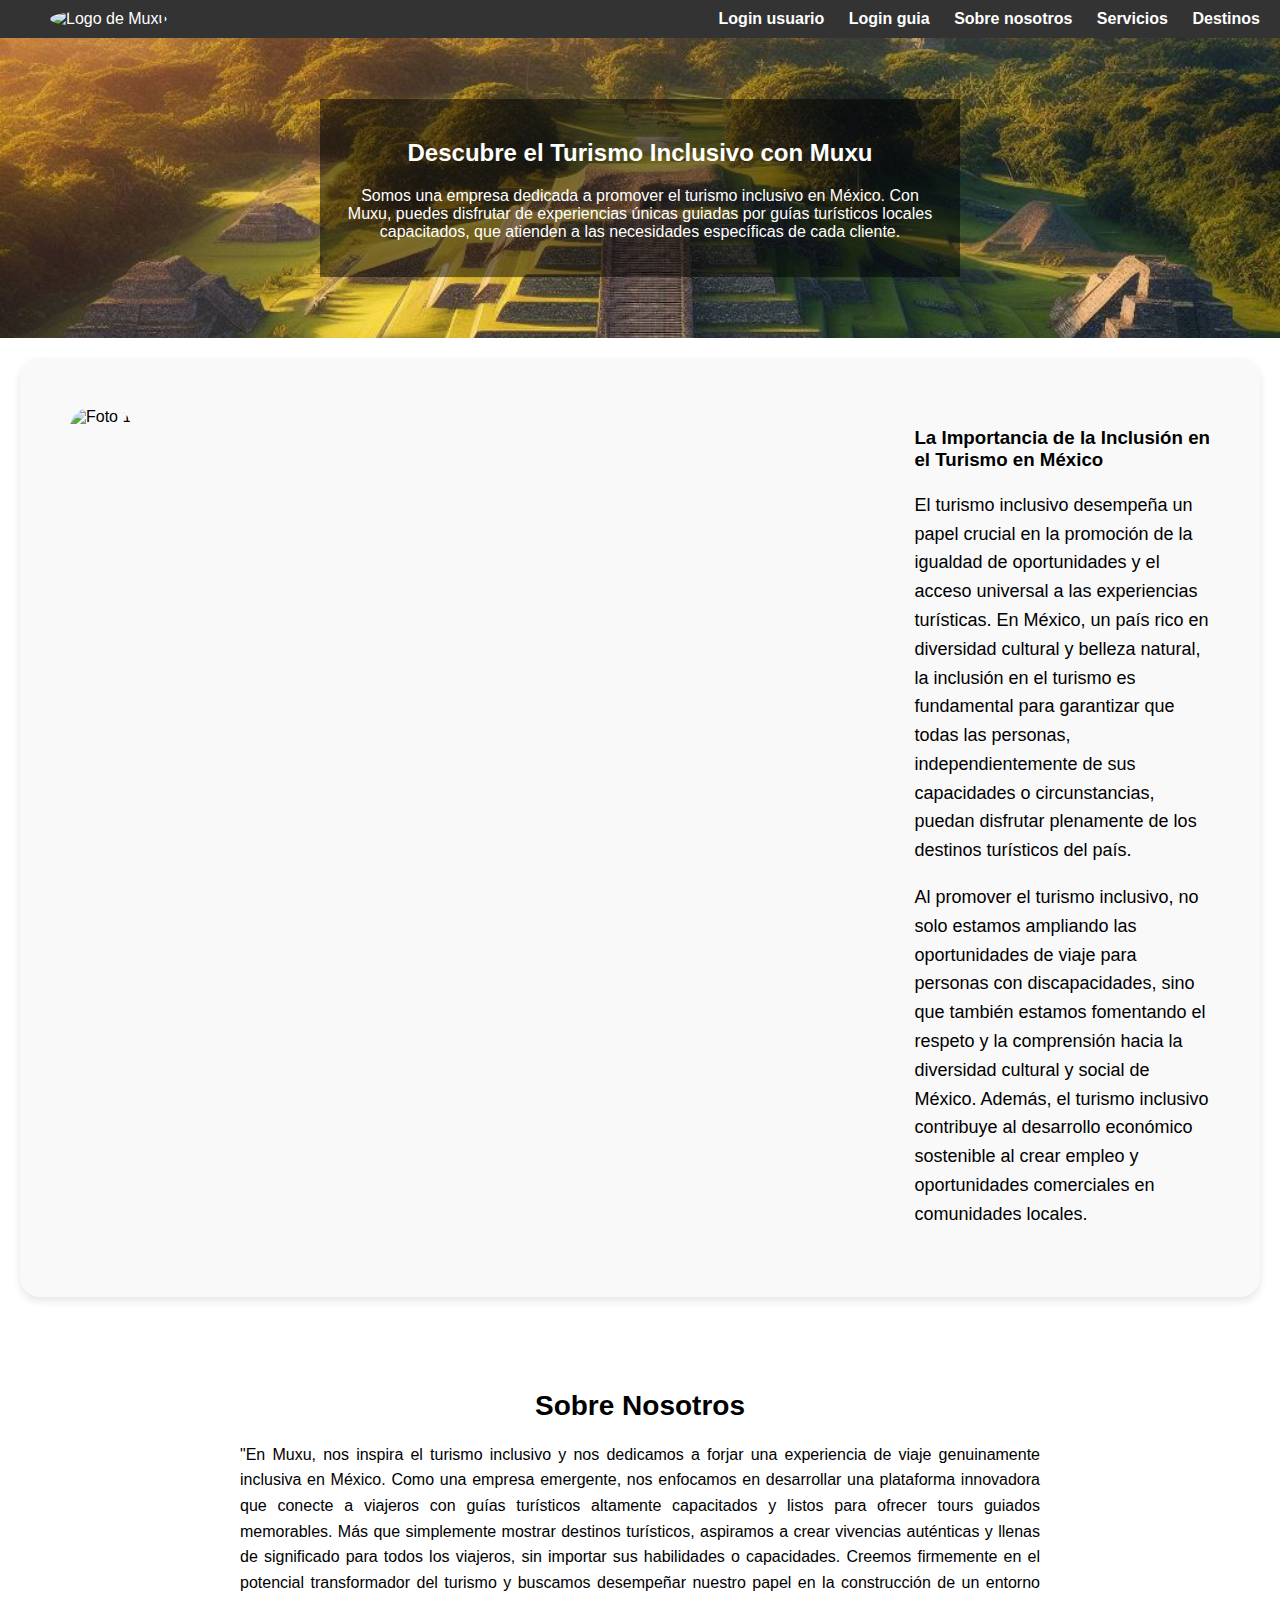
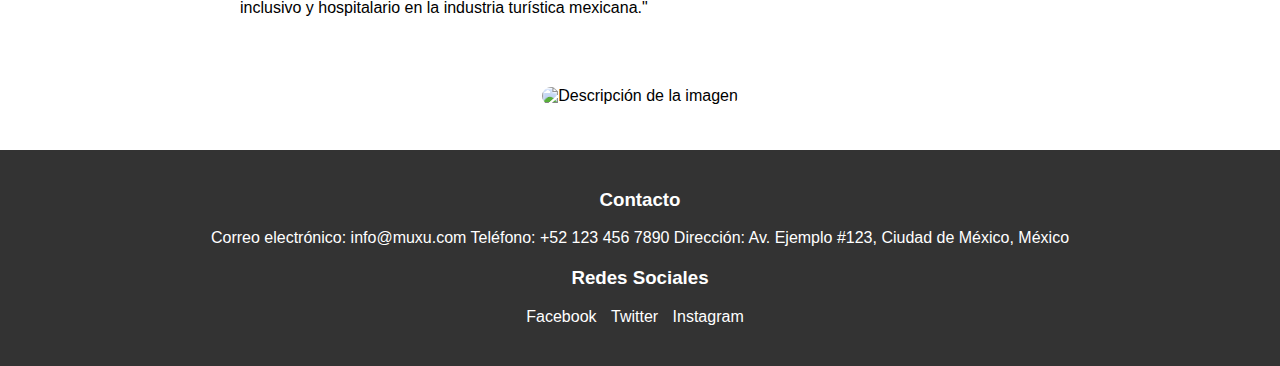
==== index.html @ e7746954 "Update index.html" ====
<!DOCTYPE html>
<html lang="es">

<head>
    <link rel="icon" href="muxu.jpeg" type="image/x-icon">

    <meta charset="UTF-8">
    <meta name="viewport" content="width=device-width, initial-scale=1.0">
    <title>Muxu - Turismo Inclusivo en México</title>
    <link rel="stylesheet" href="styles.css">
    <style>
        /* Estilos personalizados */
        body {
            font-family: Arial, sans-serif;
            /* Fuente y tipo de fuente para el cuerpo del documento */
            margin: 0;
            /* Elimina el margen alrededor del cuerpo del documento */
            padding: 0;
            /* Elimina el relleno dentro del cuerpo del documento */
        }

        /* Estilo para el encabezado */
        header {
            background-color: #333;
            /* Color de fondo del encabezado */
            color: #fff;
            /* Color del texto del encabezado */
            padding: 10px 0;
            /* Espaciado interno superior e inferior del encabezado */
            text-align: center;
            /* Alineación del texto en el centro */
        }

        header nav ul {
            margin: 0;
            /* Elimina el margen de la lista de navegación */
            padding: 0;
            /* Elimina el relleno de la lista de navegación */
            list-style-type: none;
            /* Elimina los marcadores de lista de la lista de navegación */
        }

        header nav ul li {
            display: inline;
            /* Muestra los elementos de la lista de navegación en línea */
            margin-right: 20px;
            /* Espacio entre los elementos de la lista de navegación */
        }

        header nav ul li a {
            text-decoration: none;
            /* Elimina el subrayado del enlace */
            color: #fff;
            /* Color del texto del enlace */
        }

        /* Estilo para la sección de información */
        .informacion {
            display: flex;
            /* Utiliza un contenedor flexible para la sección de información */
            justify-content: space-between;
            /* Distribuye el espacio entre los elementos de manera uniforme */
            align-items: flex-start;
            /* Alinea los elementos al principio del eje transversal */
            padding: 50px;
            /* Espaciado interno de la sección de información */
        }

        .informacion .carousel-container {
            width: 100%;
            /* Ancho del contenedor del carrusel */
            max-width: 1000px;
            /* Ancho máximo del contenedor del carrusel */
            height: 650px;
            /* Altura del contenedor del carrusel */
            overflow: hidden;
            /* Oculta el desbordamiento del contenido */
            position: relative;
            /* Establece la posición relativa del contenedor del carrusel */
        }

        .informacion .carousel {
            width: 100%;
            /* Ancho del carrusel */
            height: 100%;
            /* Altura del carrusel */
            display: flex;
            /* Utiliza un contenedor flexible para los elementos del carrusel */
        }

        .informacion .carousel img {
            width: auto;
            /* Ajusta automáticamente el ancho de la imagen */
            height: auto;
            /* Ajusta automáticamente la altura de la imagen */
            object-fit: cover;
            /* Ajusta el tamaño de la imagen mientras mantiene su relación de aspecto */
            border-radius: 20px;
            /* Agrega bordes redondeados a las imágenes del carrusel */
            display: none;
            /* Oculta todas las imágenes del carrusel al inicio */
        }

        .informacion .carousel img:first-child {
            display: block;
            /* Muestra solo la primera imagen del carrusel al inicio */
        }

        .informacion .texto {
            width: 35%;
            /* Ancho del contenedor del texto */
            text-align: justify;
            /* Alinea el texto justificado */
        }

        /* Estilo para la sección "Sobre nosotros" */
        .sobre-nosotros {
            padding: 50px;
            /* Espaciado interno de la sección "Sobre nosotros" */
            text-align: justify;
            /* Alinea el texto justificado */
            max-width: 800px;
            /* Ancho máximo de la sección "Sobre nosotros" */
            margin: 0 auto;
            /* Centra horizontalmente la sección "Sobre nosotros" */
        }

        .sobre-nosotros h2 {
            text-align: center;
            /* Centra el título de la sección "Sobre nosotros" */
            font-size: 28px;
            /* Tamaño de fuente del título */
            margin-bottom: 20px;
            /* Margen inferior del título */
        }

        .sobre-nosotros p {
            line-height: 1.6;
            /* Altura de línea del párrafo */
        }

        /* Estilo para la imagen centrada */
        .imagen-centrada {
            text-align: center;
            /* Centra el contenido del div */
        }

        .imagen-centrada img {
            max-width: 60%;
            /* Ancho máximo de la imagen */
            height: auto;
            /* Ajusta automáticamente la altura de la imagen */
            border-radius: 10px;
            /* Agrega bordes redondeados a la imagen */
            margin-bottom: 45px;
        }
    </style>
</head>

<body>
    <header>
        <div class="logo">
            <img src="muxu.jpeg" alt="Logo de Muxu">
        </div>
        <nav>
            <ul>
                <li><a href="Registrousuario.html">Login usuario</a></li>
                <li><a href="Registroguia.html">Login guia</a></li>
                <li><a href="#sobre-nosotros">Sobre nosotros</a></li>
                <!-- Agrega un enlace al id de la sección "Sobre nosotros" -->
                <li><a href="catalogo.html">Servicios</a></li>
                <li><a href="https://reactiv.com.mx/turismo-inclusivo-en-mexico-paraisos-mexicanos-para-todos/">Destinos</a></li>
            </ul>
        </nav>
    </header>
    <div class="imagen-opaca">
        <div class="texto-opaco" id="inicio">
            <h2>Descubre el Turismo Inclusivo con Muxu</h2>
            <p>Somos una empresa dedicada a promover el turismo inclusivo en México. Con Muxu, puedes disfrutar de
                experiencias únicas guiadas por guías turísticos locales capacitados, que atienden a las necesidades
                específicas de cada cliente.</p>
        </div>
    </div>
    <section class="informacion">
        <div class="texto">
            <h3>La Importancia de la Inclusión en el Turismo en México</h3>
            <p>El turismo inclusivo desempeña un papel crucial en la promoción de la igualdad de oportunidades y el
                acceso universal a las experiencias turísticas. En México, un país rico en diversidad cultural y belleza
                natural, la inclusión en el turismo es fundamental para garantizar que todas las personas,
                independientemente de sus capacidades o circunstancias, puedan disfrutar plenamente de los destinos
                turísticos del país.</p>
            <p>Al promover el turismo inclusivo, no solo estamos ampliando las oportunidades de viaje para personas con
                discapacidades, sino que también estamos fomentando el respeto y la comprensión hacia la diversidad
                cultural y social de México. Además, el turismo inclusivo contribuye al desarrollo económico sostenible
                al crear empleo y oportunidades comerciales en comunidades locales.</p>
        </div>
        <div class="carousel-container">
            <div class="carousel">
                <img src="https://imgs.search.brave.com/sNJ7cI4tdooz1Pob6lCmrVaJTQ4HwY91w611Tcjdylg/rs:fit:500:0:0/g:ce/aHR0cHM6Ly9mb29k/YW5kdHJhdmVsLnNm/bzMuZGlnaXRhbG9j/ZWFuc3BhY2VzLmNv/bS93cC1jb250ZW50/L3VwbG9hZHMvMjAy/MS8xMS9QdWVibG9z/LU1hZ2ljb3MtQmVy/bmFsLmpwZw"
                    alt="Foto 1">
                <img src="https://imgs.search.brave.com/SMjEWPzyom8IbkCPrnF-BcevhTUnGqHACmYftIsHrCE/rs:fit:500:0:0/g:ce/aHR0cHM6Ly9waG90/b3Muc211Z211Zy5j/b20vTm9ydGgtQW1l/cmljYS9NZXhpY28v/TWV4aWNvLUNpdHkt/MS9UZW90aWh1YWNh/bi9pLWd2OFBqUnYv/MC9mZWQ1NjcyMi9M/L3N1bnJpc2Utb24t/aG90LWFpci1iYWxs/b29uLW92ZXItdGhl/LXRlb3RpaHVhY2Fu/LTI1MTQ3NDQ1My1t/aW4tTC5qcGc"
                    alt="Foto 2">
                <img src="https://imgs.search.brave.com/mfohdRUAgTQZ9k33wGDRBB5DIwkH9gSe3j3GspqcZOk/rs:fit:500:0:0/g:ce/aHR0cHM6Ly9wdWVi/bG9zbWFnaWNvcy5t/ZXhpY29kZXNjb25v/Y2lkby5jb20ubXgv/d3AtY29udGVudC91/cGxvYWRzLzIwMjMv/MDkvcG9ydGFkYTIu/anBlZw"
                    alt="Foto 3">
            </div>
        </div>
    </section>
    <section class="sobre-nosotros" id="sobre-nosotros">
        <!-- Agrega el atributo id con el valor "sobre-nosotros" para identificar la sección -->
        <h2>Sobre Nosotros</h2>
        <p>"En Muxu, nos inspira el turismo inclusivo y nos dedicamos a forjar una experiencia de viaje genuinamente
            inclusiva en México. Como una empresa emergente, nos enfocamos en desarrollar una plataforma innovadora que
            conecte a viajeros con guías turísticos altamente capacitados y listos para ofrecer tours guiados
            memorables. Más que simplemente mostrar destinos turísticos, aspiramos a crear vivencias auténticas y llenas
            de significado para todos los viajeros, sin importar sus habilidades o capacidades. Creemos firmemente en el
            potencial transformador del turismo y buscamos desempeñar nuestro papel en la construcción de un entorno
            inclusivo y hospitalario en la industria turística mexicana."</p>
    </section>
    <!-- Imagen centrada -->
    <div class="imagen-centrada">
        <img src="sobre_nosotros.jpeg" alt="Descripción de la imagen" width="500">
        <!-- Inserta la imagen centrada con un ancho de 500 píxeles -->
    </div>
    <footer>
        <div class="contacto">
            <h3>Contacto</h3>
            <p>Correo electrónico: info@muxu.com Teléfono: +52 123 456 7890 Dirección: Av. Ejemplo #123, Ciudad de
                México, México</p>
        </div>
        <div class="redes-sociales">
            <h3>Redes Sociales</h3>
            <ul>
                <li><a href="#">Facebook</a></li>
                <li><a href="#">Twitter</a></li>
                <li><a href="#">Instagram</a></li>
            </ul>
        </div>
    </footer>
    <script>
        document.addEventListener('DOMContentLoaded', function () {
            const images = document.querySelectorAll('.carousel img');
            let index = 0;
            setInterval(() => {
                images[index].style.display = 'none';
                index = (index + 1) % images.length;
                images[index].style.display = 'block';
            }, 3000);
        });
    </script>
</body>

</html>
---- styles.css ----
/* Estilos para el encabezado */
header {
    background-color: #ffffff; /* Fondo blanco */
    padding: 10px 0; /* Ajuste de relleno */
    display: flex;
    justify-content: space-between;
    align-items: center;
    position: relative;
}

/* Estilos para el logo */
.logo img {
    width: 85px; /* Ajusta el ancho del logo según sea necesario */
    border-radius: 50%; /* Redondea el logo */
    margin-left: 50px;
}

/* Estilos para el menú de navegación */
nav ul {
    list-style-type: none;
    margin: 0;
    padding: 0;
}

nav ul li {
    display: inline;
    margin-right: 20px; /* Espacio entre elementos del menú */
}

nav ul li a {
    text-decoration: none;
    color: #000000; /* Color del texto del enlace */
    font-weight: bold;
    font-size: 16px;
}

/* Estilos CSS para la imagen opaca */
.imagen-opaca {
    position: relative;
    width: 100%;
    height: 300px; /* Ajusta la altura según sea necesario */
    background-image: url('images/fondo1.jpeg'); /* Ruta a tu imagen */
    background-size: cover;
    background-position: center;
}
.texto-opaco {
    position: absolute;
    top: 50%;
    left: 50%;
    transform: translate(-50%, -50%);
    color: white;
    text-align: center;
    background-color: rgba(0, 0, 0, 0.5); /* Color de fondo opaco */
    padding: 20px;
}

/* Estilos para la sección de información */
.informacion {
    padding: 50px 20px; /* Ajuste de relleno */
    text-align: center;
    background-color: #f9f9f9; /* Color de fondo */
    border-radius: 20px; /* Bordes redondeados */
    box-shadow: 0 4px 8px rgba(0, 0, 0, 0.1); /* Sombra suave */
    margin: 20px; /* Margen exterior */
    display: flex; /* Mostrar los elementos en línea */
    flex-direction: row-reverse; /* Revertir la dirección de los elementos */
    align-items: center; /* Alinear elementos verticalmente */
}
.informacion h3 {
    margin-bottom: 20px; /* Espacio inferior entre títulos y párrafos */
}
.informacion p {
    font-size: 18px;
    line-height: 1.6;
    text-align: left; /* Alinear texto a la izquierda */
}

/* Estilos para la imagen */
.imagen {
    border-radius: 20px; /* Bordes redondeados */
    box-shadow: 0 4px 8px rgba(0, 0, 0, 0.1); /* Sombra suave */
    margin: 20px; /* Margen exterior */
    width: 400px; /* Ancho de la imagen */
    height: auto; /* Altura automática */
}

/* Estilos para la presentación de fotos */
.presentacion-fotos {
    text-align: center; /* Centra el contenido */
    overflow: hidden; /* Oculta el desbordamiento */
    position: auto; /* Posición relativa */
    margin-top: 50px; /* Margen superior */
}
.presentacion-fotos img {
    border-radius: 10px; /* Bordes redondeados */
    box-shadow: 0 4px 8px rgba(0, 0, 0, 0.1); /* Sombra suave */
    width: auto; /* Ancho al 100% del contenedor */
    height: auto; /* Altura automática */
    position: auto; /* Posición absoluta */
    transition: transform 0.5s ease; /* Transición suave */
}
footer {
    background-color: #333;
    color: #fff;
    padding: 20px;
    text-align: center;
}

.contacto, .redes-sociales {
    margin-bottom: 20px;
}

.redes-sociales ul {
    padding: 0;
    list-style-type: none;
}

.redes-sociales ul li {
    display: inline;
    margin-right: 10px;
}

.redes-sociales ul li a {
    color: #fff;
    text-decoration: none;
}
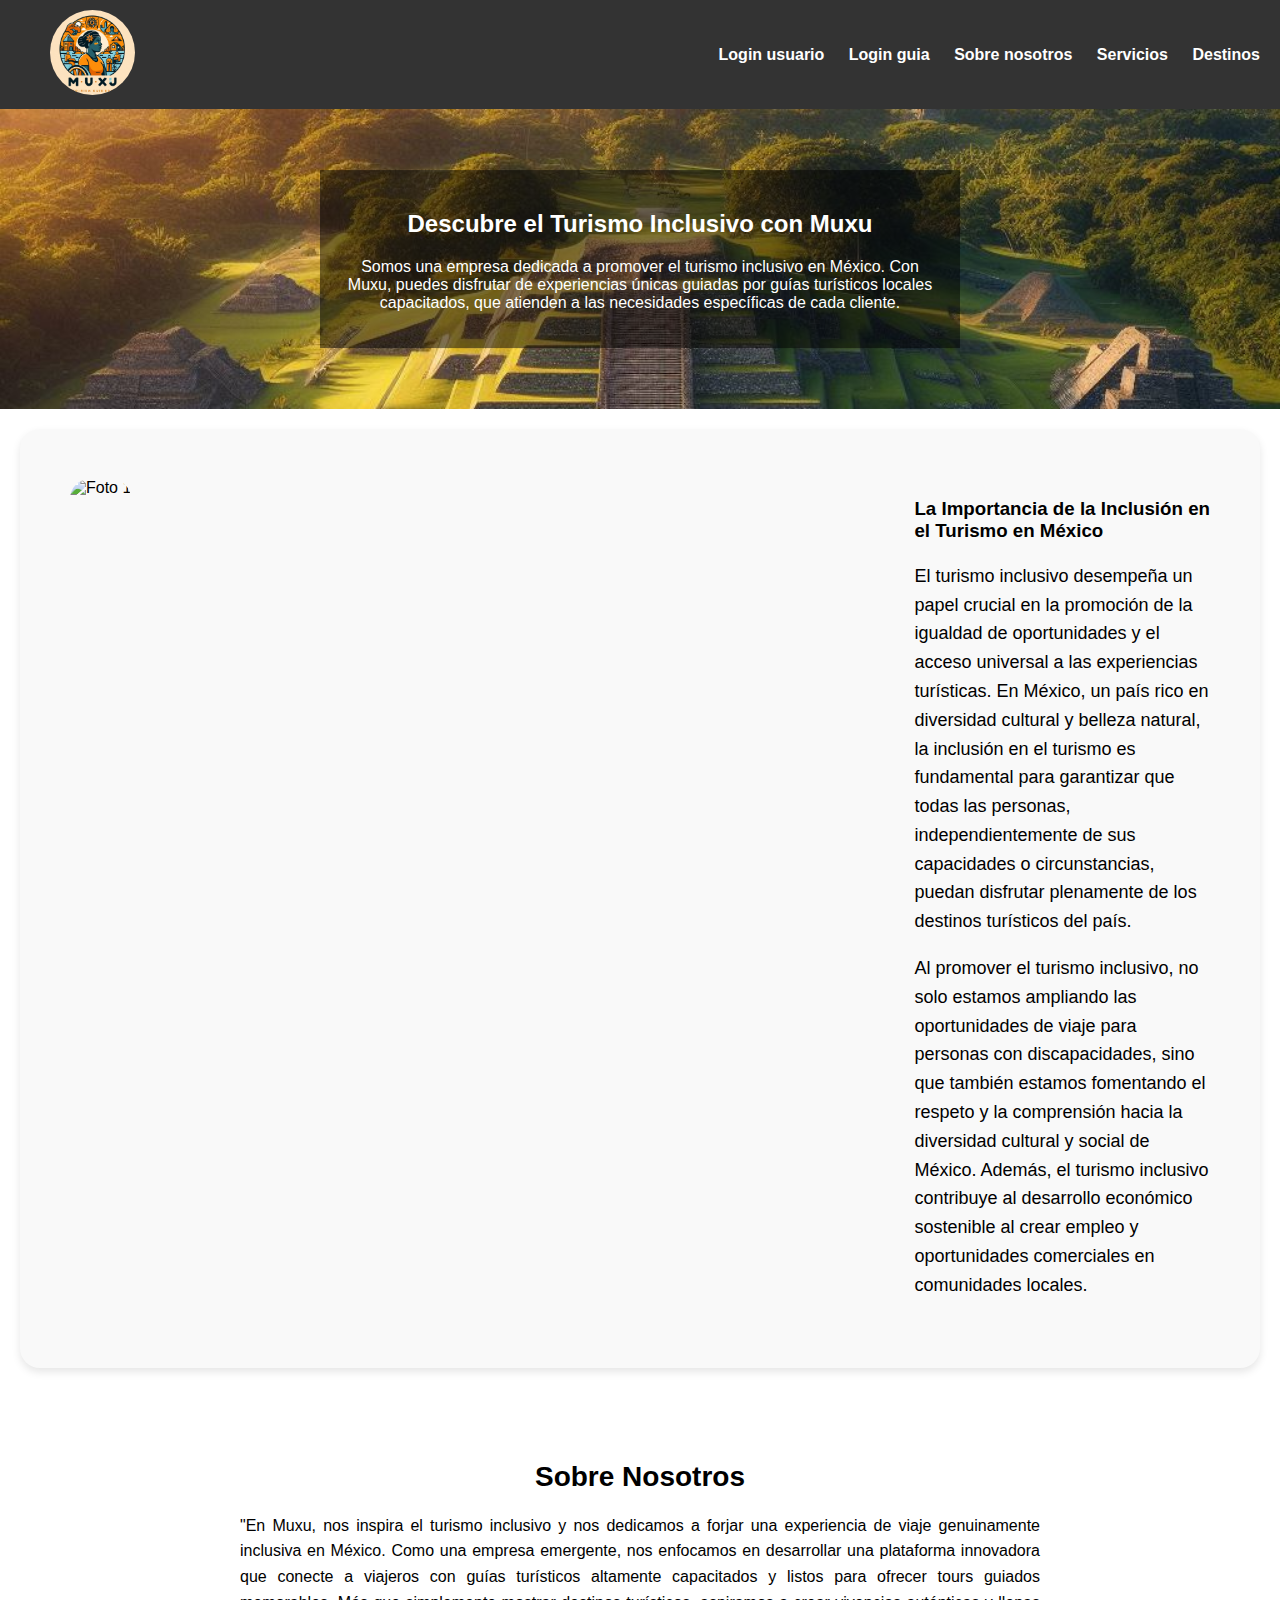
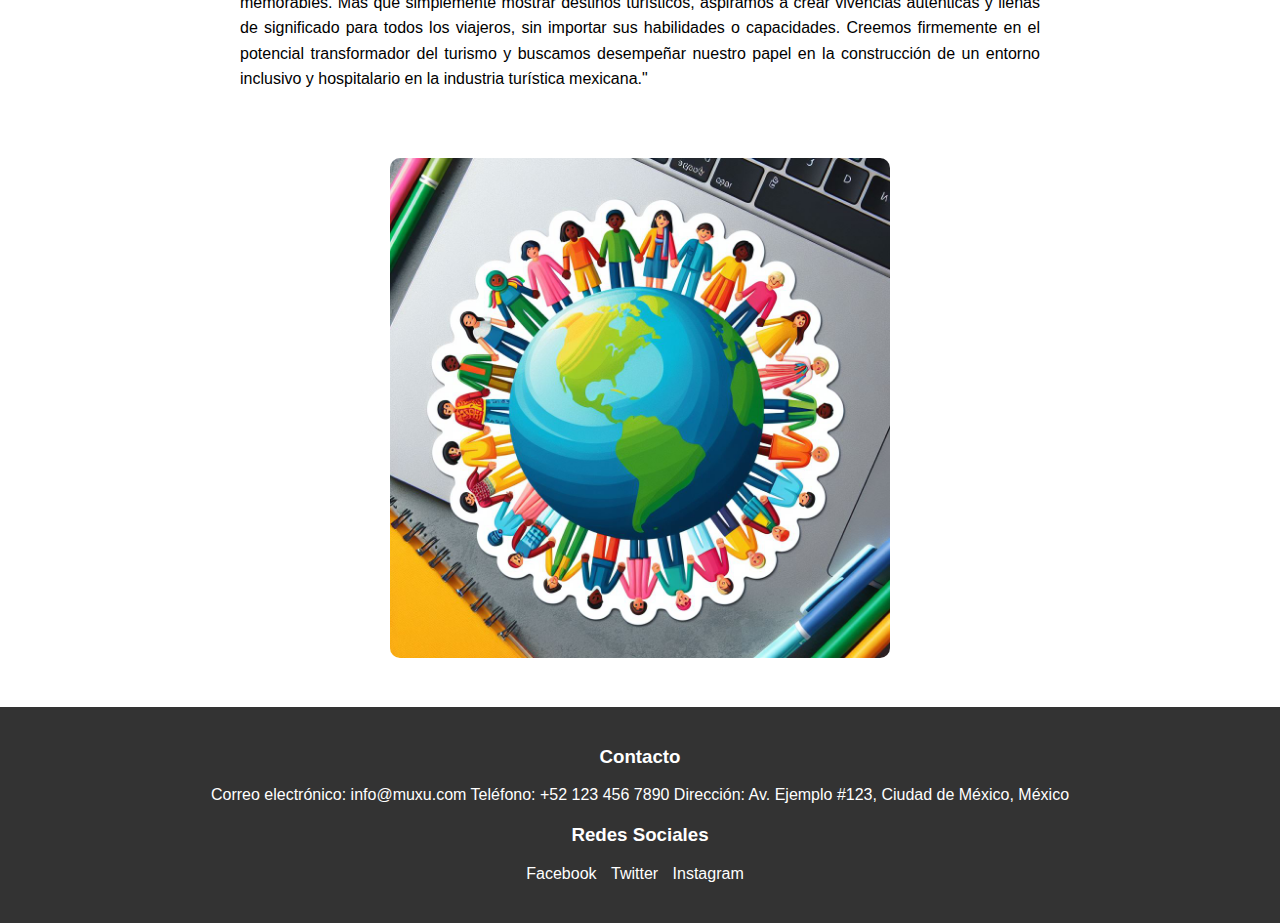
==== commit 958d3198: "Update index.html" ====
--- a/index.html
+++ b/index.html
@@ -2,7 +2,7 @@
 <html lang="es">
 
 <head>
-    <link rel="icon" href="muxu.jpeg" type="image/x-icon">
+    <link rel="icon" href="images/muxu.jpeg" type="image/x-icon">
 
     <meta charset="UTF-8">
     <meta name="viewport" content="width=device-width, initial-scale=1.0">
@@ -160,7 +160,7 @@
 <body>
     <header>
         <div class="logo">
-            <img src="muxu.jpeg" alt="Logo de Muxu">
+            <img src="images/muxu.jpeg" alt="Logo de Muxu">
         </div>
         <nav>
             <ul>
@@ -218,7 +218,7 @@
     </section>
     <!-- Imagen centrada -->
     <div class="imagen-centrada">
-        <img src="sobre_nosotros.jpeg" alt="Descripción de la imagen" width="500">
+        <img src="images/sobre_nosotros.jpeg" alt="Descripción de la imagen" width="500">
         <!-- Inserta la imagen centrada con un ancho de 500 píxeles -->
     </div>
     <footer>
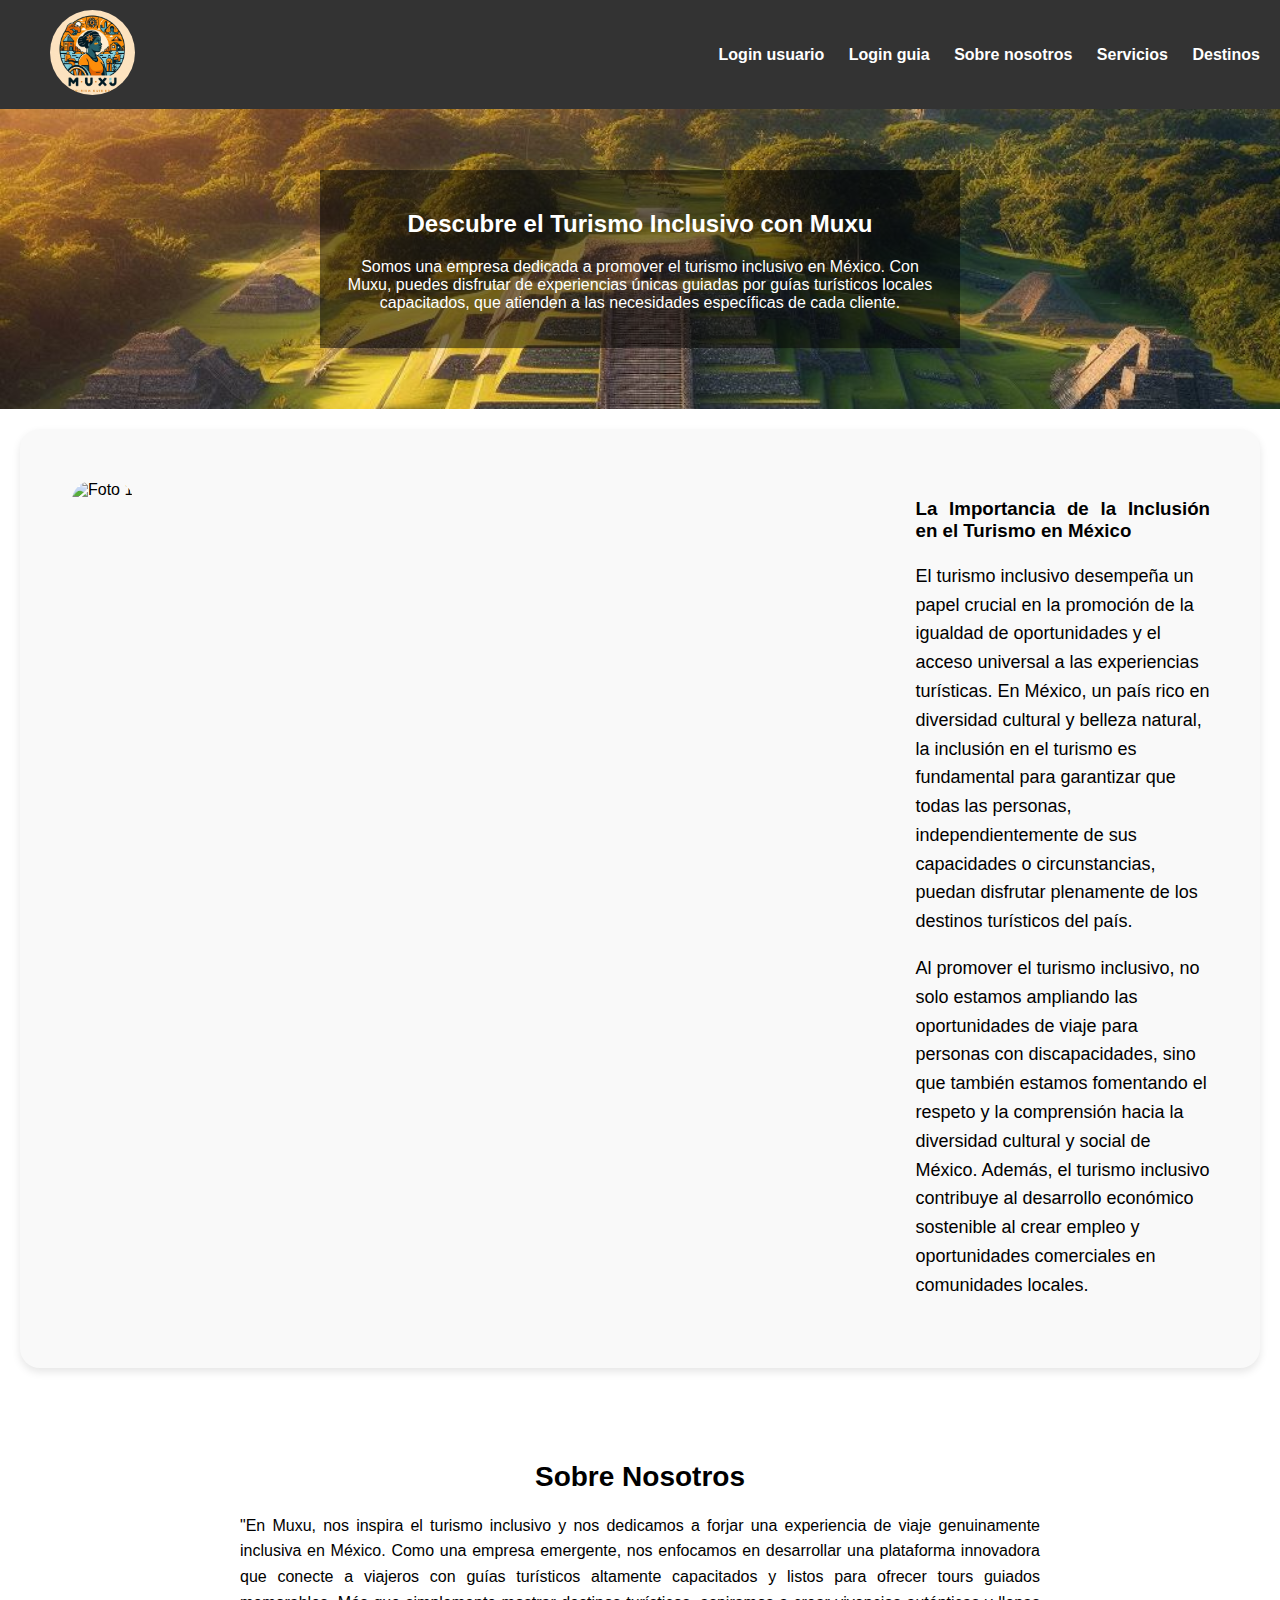
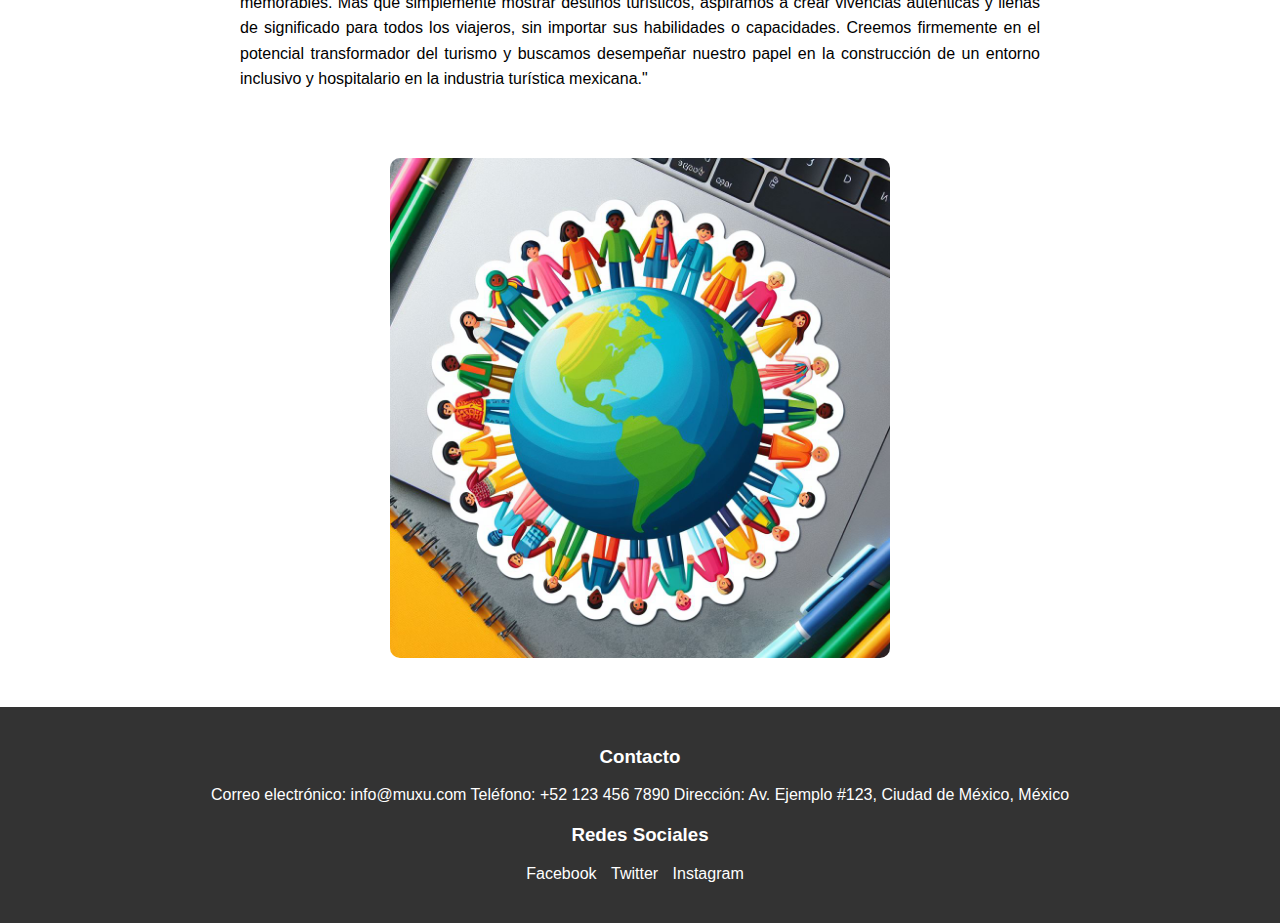
==== commit 006a91bd: "Update index.html" ====
--- a/index.html
+++ b/index.html
@@ -77,6 +77,7 @@
             /* Oculta el desbordamiento del contenido */
             position: relative;
             /* Establece la posición relativa del contenedor del carrusel */
+            margin: 2px;
         }
 
         .informacion .carousel {
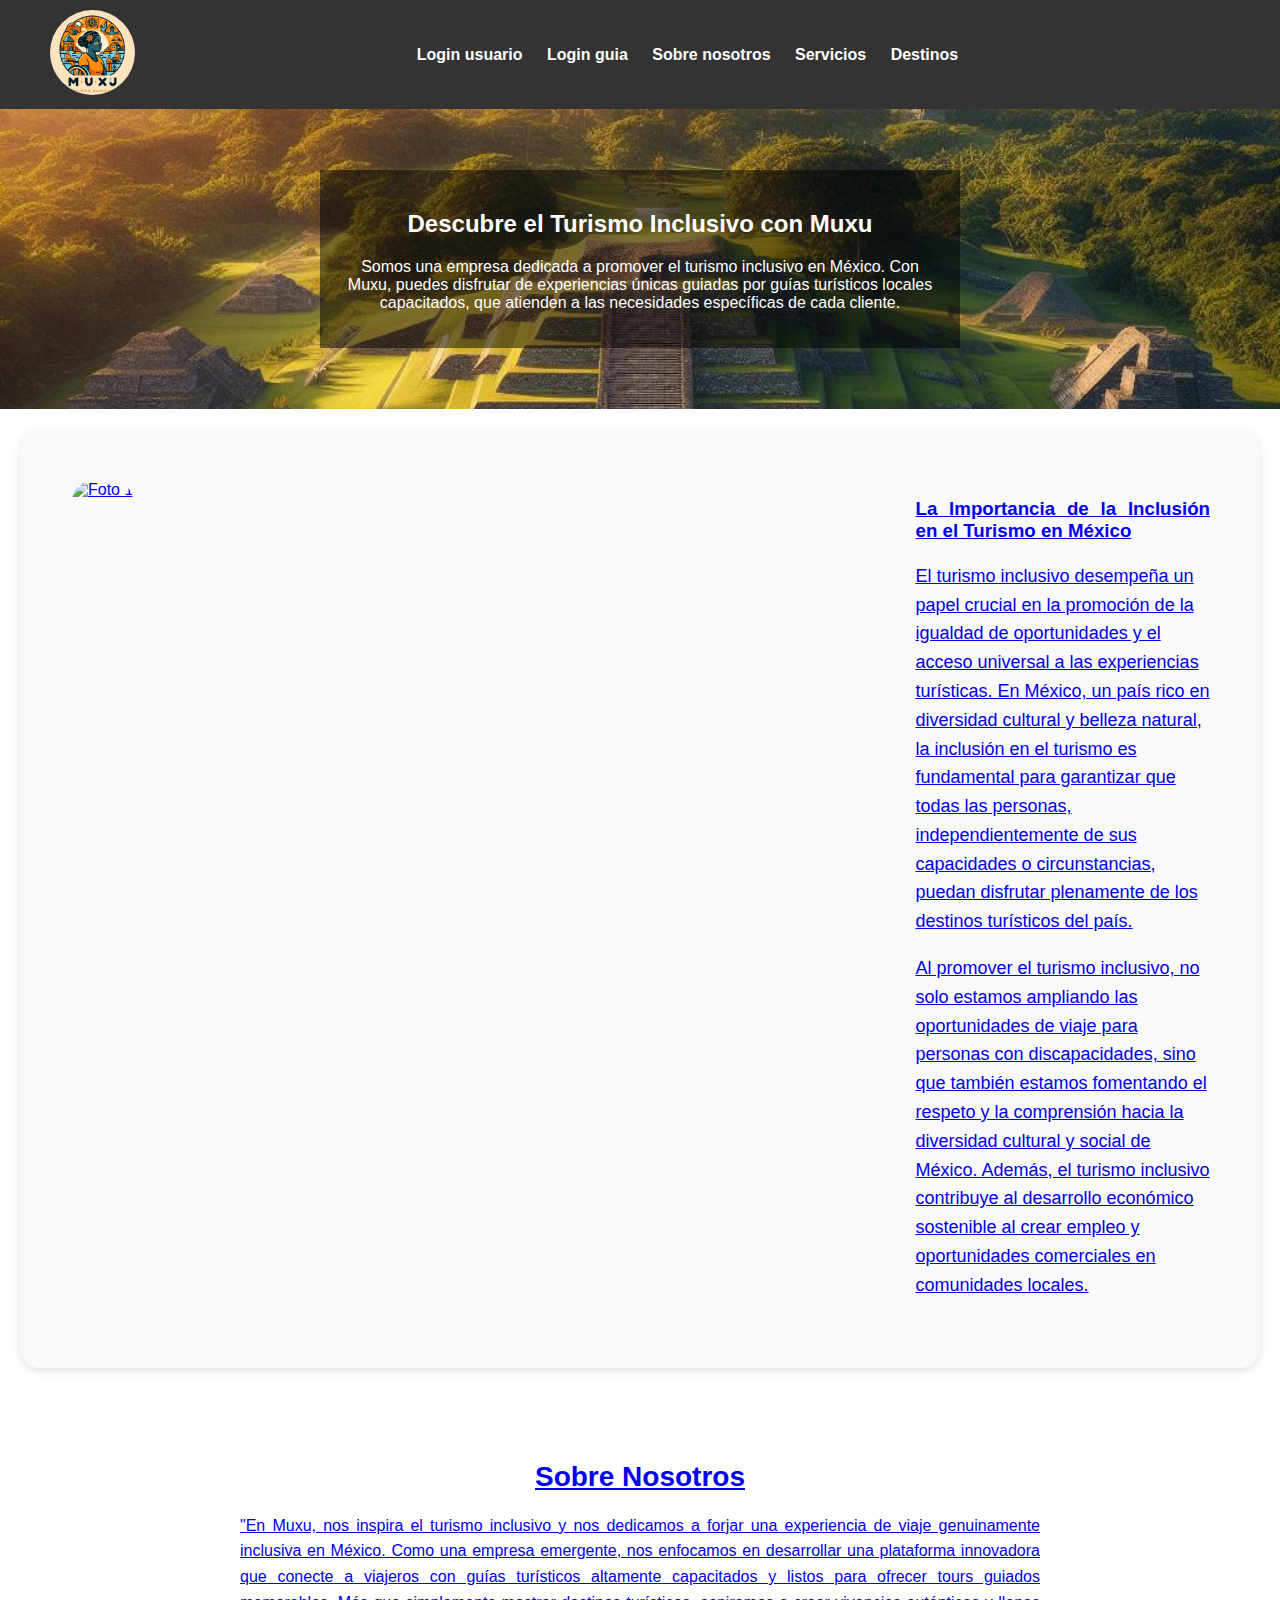
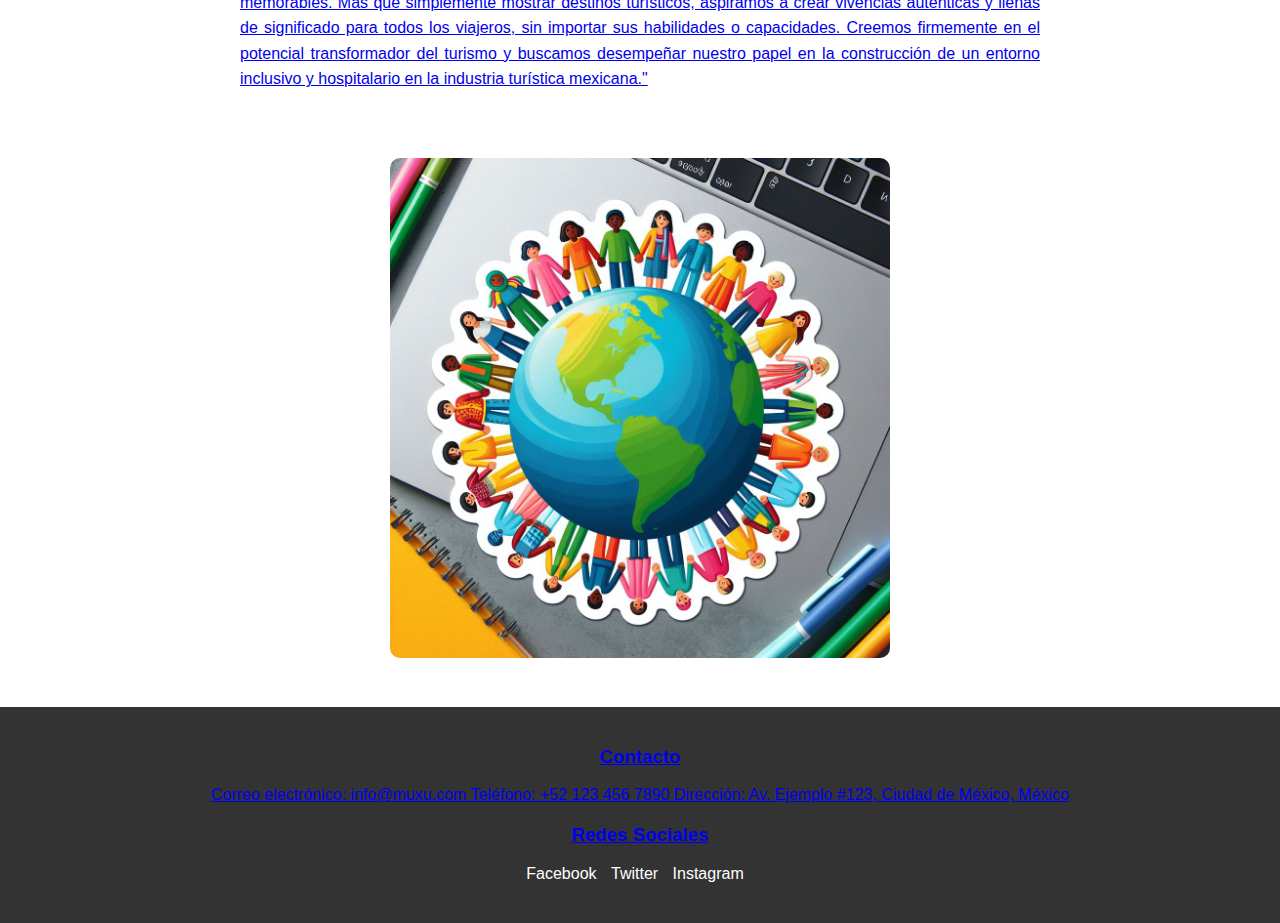
==== commit 9262c9f2: "Update index.html" ====
--- a/index.html
+++ b/index.html
@@ -66,6 +66,10 @@
             /* Espaciado interno de la sección de información */
         }
 
+        .carousel-container {
+            margin: 2px;
+        }
+
         .informacion .carousel-container {
             width: 100%;
             /* Ancho del contenedor del carrusel */
@@ -77,7 +81,6 @@
             /* Oculta el desbordamiento del contenido */
             position: relative;
             /* Establece la posición relativa del contenedor del carrusel */
-            margin: 2px;
         }
 
         .informacion .carousel {
@@ -171,6 +174,7 @@
                 <!-- Agrega un enlace al id de la sección "Sobre nosotros" -->
                 <li><a href="catalogo.html">Servicios</a></li>
                 <li><a href="https://reactiv.com.mx/turismo-inclusivo-en-mexico-paraisos-mexicanos-para-todos/">Destinos</a></li>
+                <li><a href="cursos.html">
             </ul>
         </nav>
     </header>
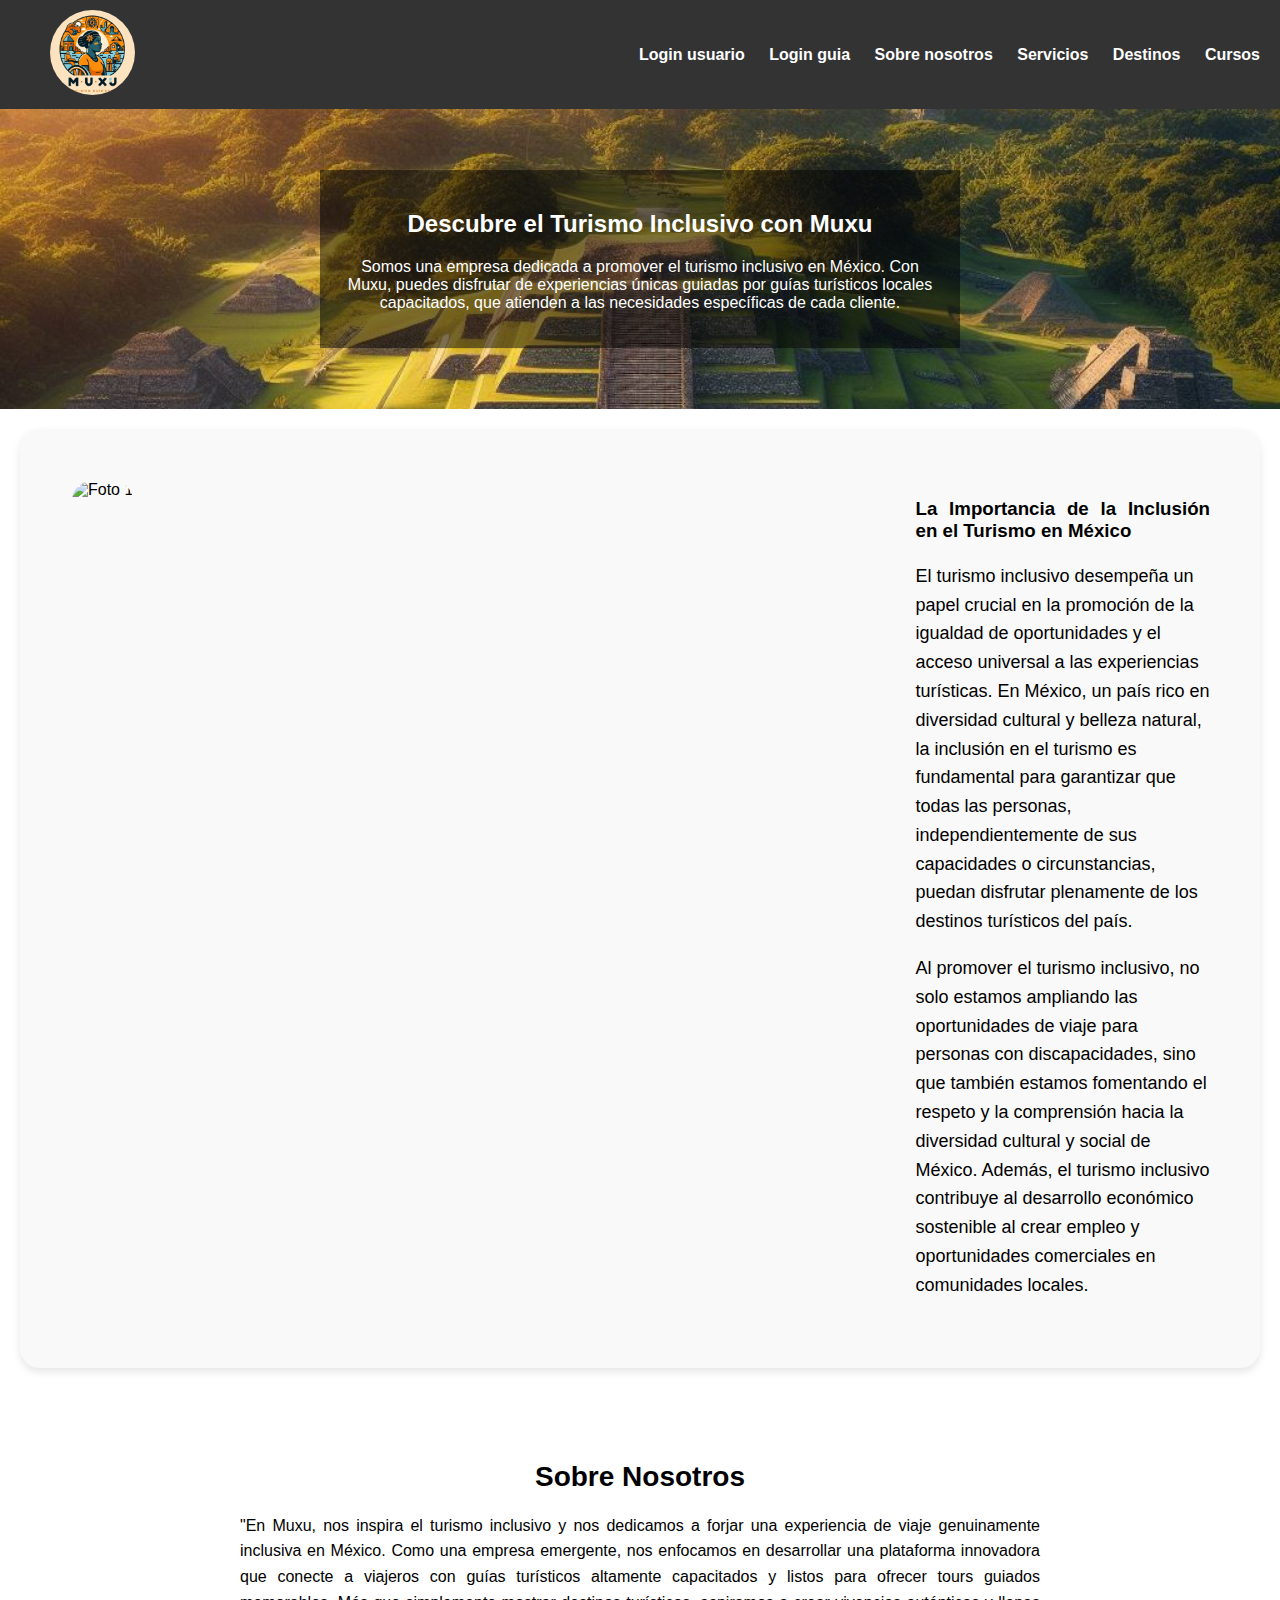
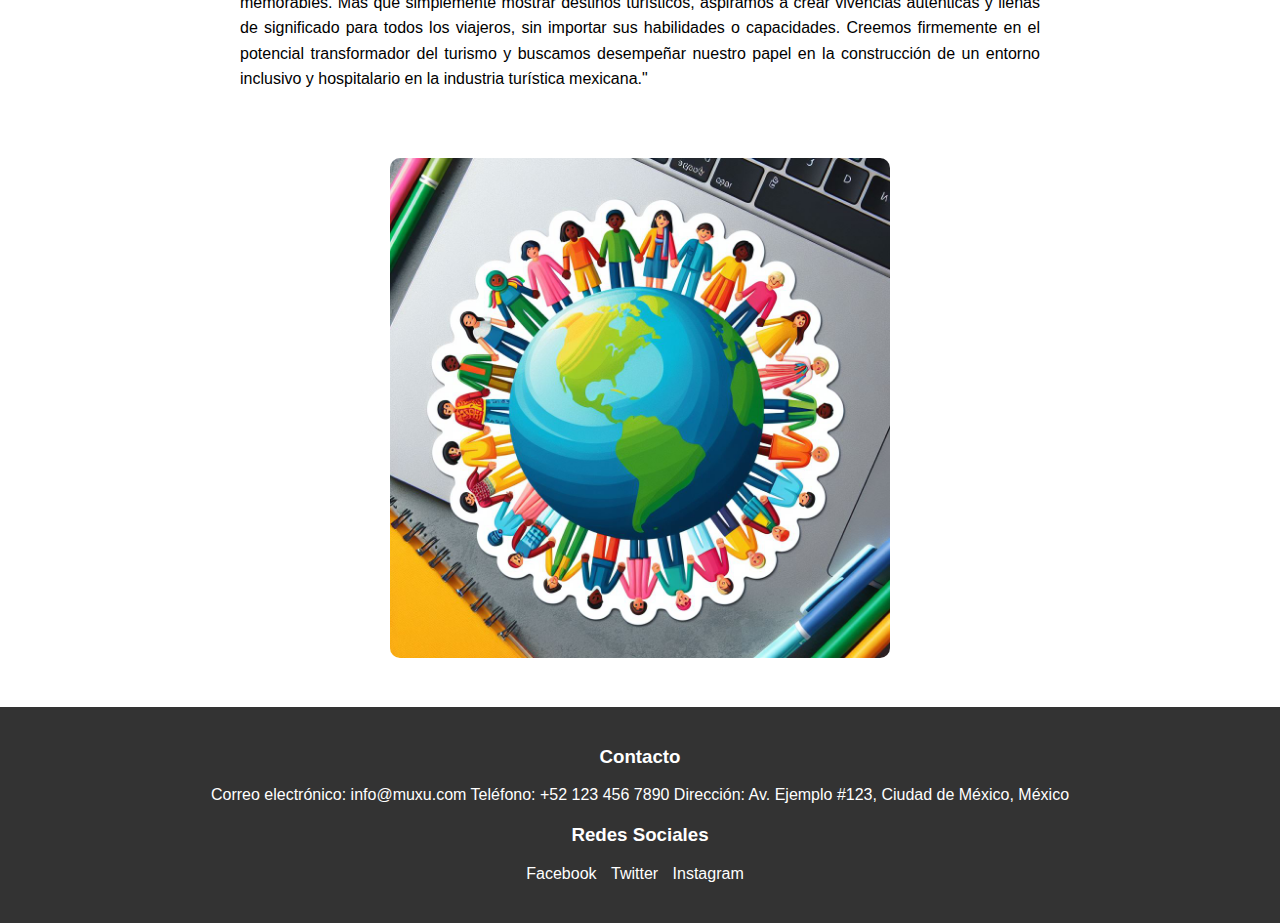
==== commit 58be70bf: "Update index.html" ====
--- a/index.html
+++ b/index.html
@@ -174,7 +174,7 @@
                 <!-- Agrega un enlace al id de la sección "Sobre nosotros" -->
                 <li><a href="catalogo.html">Servicios</a></li>
                 <li><a href="https://reactiv.com.mx/turismo-inclusivo-en-mexico-paraisos-mexicanos-para-todos/">Destinos</a></li>
-                <li><a href="cursos.html">
+                <li><a href="cursos.html">Cursos</a></li>
             </ul>
         </nav>
     </header>
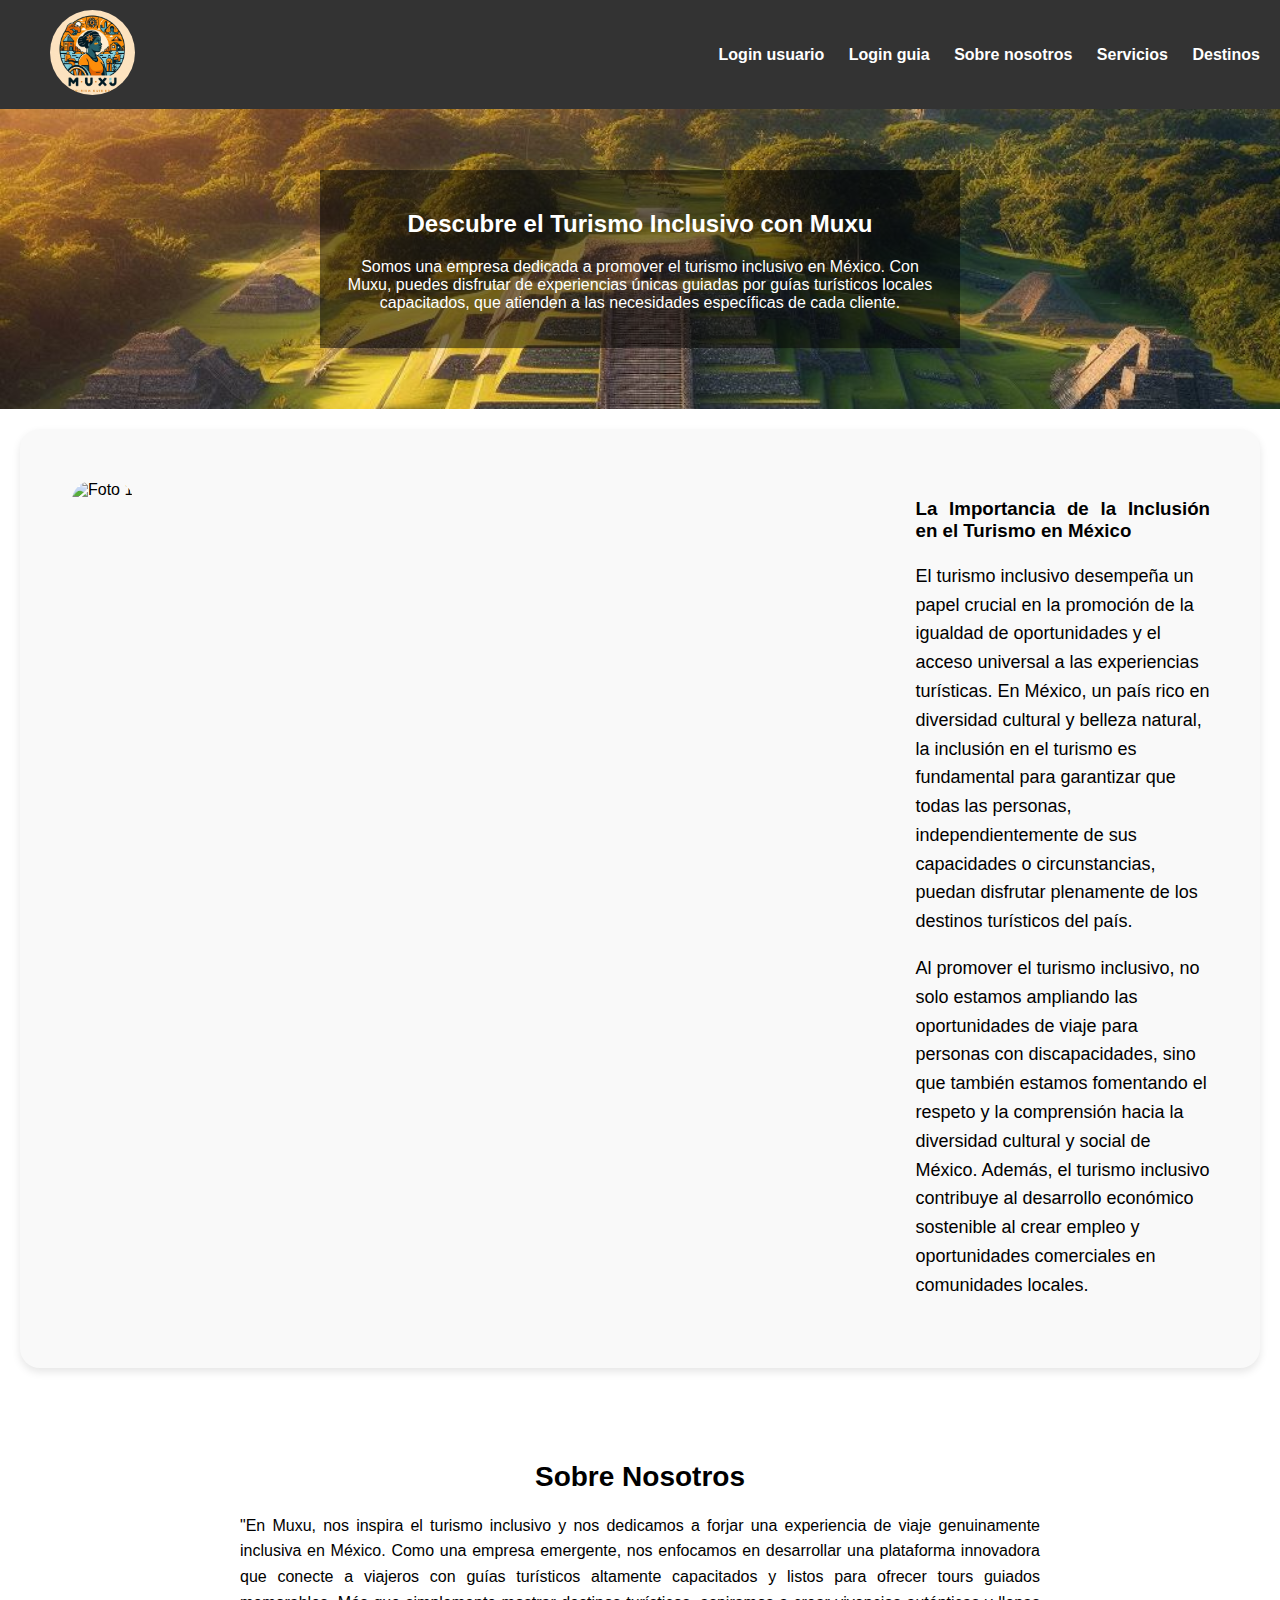
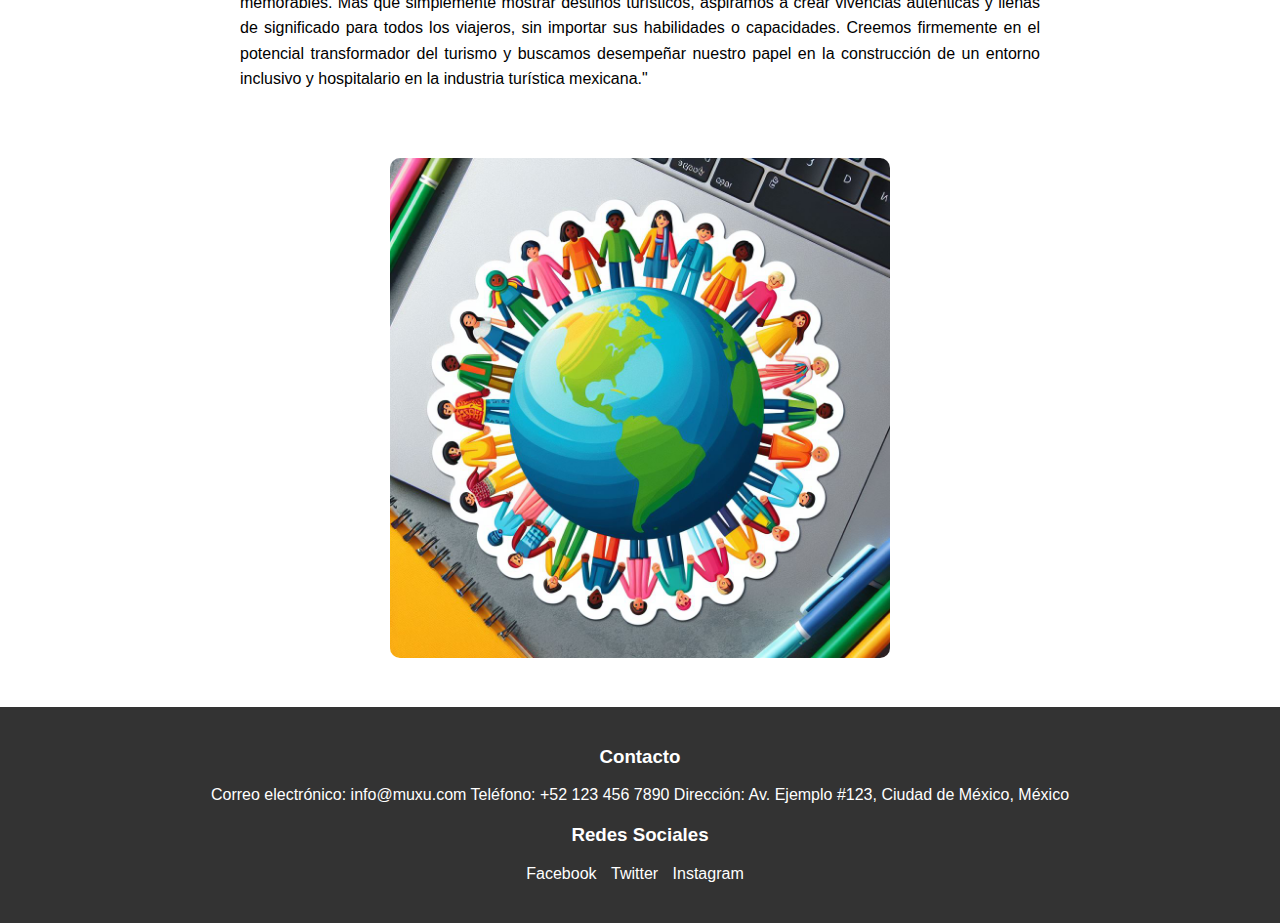
==== commit 223b683d: "Update index.html" ====
--- a/index.html
+++ b/index.html
@@ -174,7 +174,7 @@
                 <!-- Agrega un enlace al id de la sección "Sobre nosotros" -->
                 <li><a href="catalogo.html">Servicios</a></li>
                 <li><a href="https://reactiv.com.mx/turismo-inclusivo-en-mexico-paraisos-mexicanos-para-todos/">Destinos</a></li>
-                <li><a href="cursos.html">Cursos</a></li>
+                
             </ul>
         </nav>
     </header>
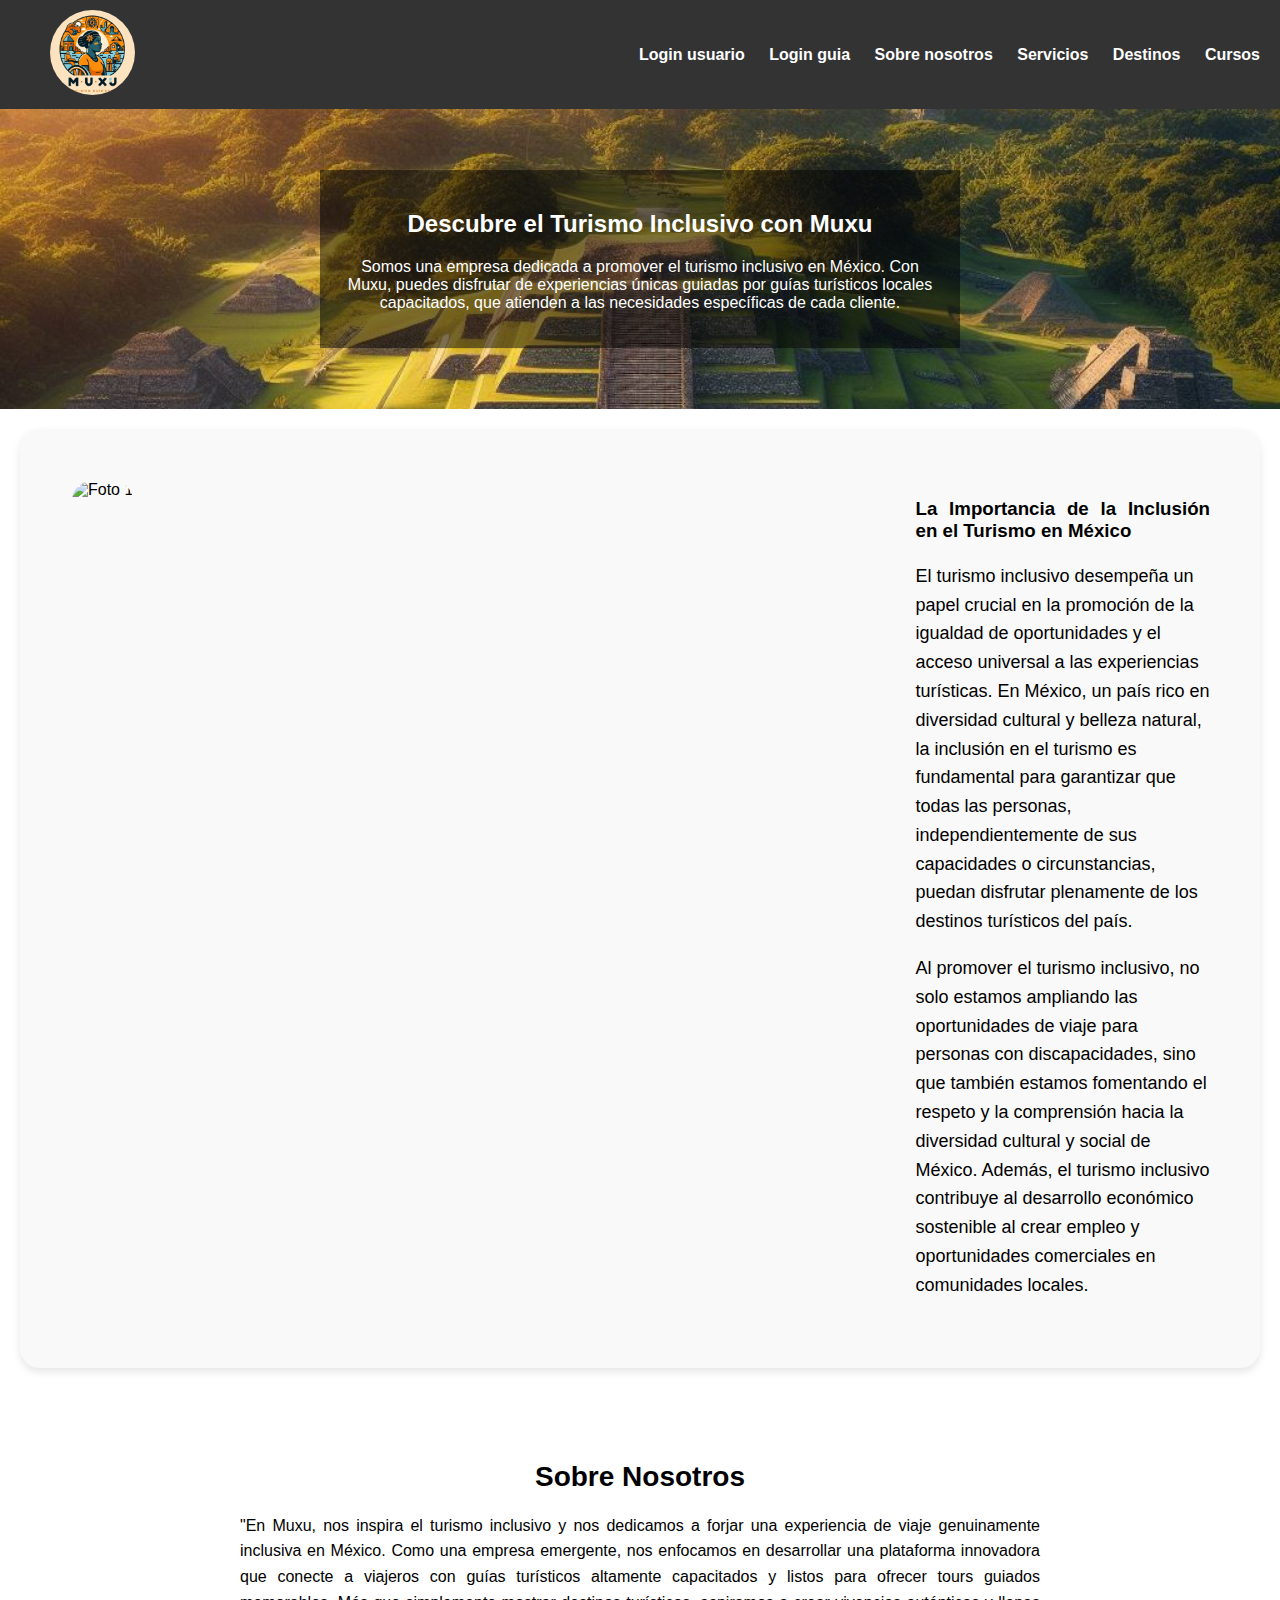
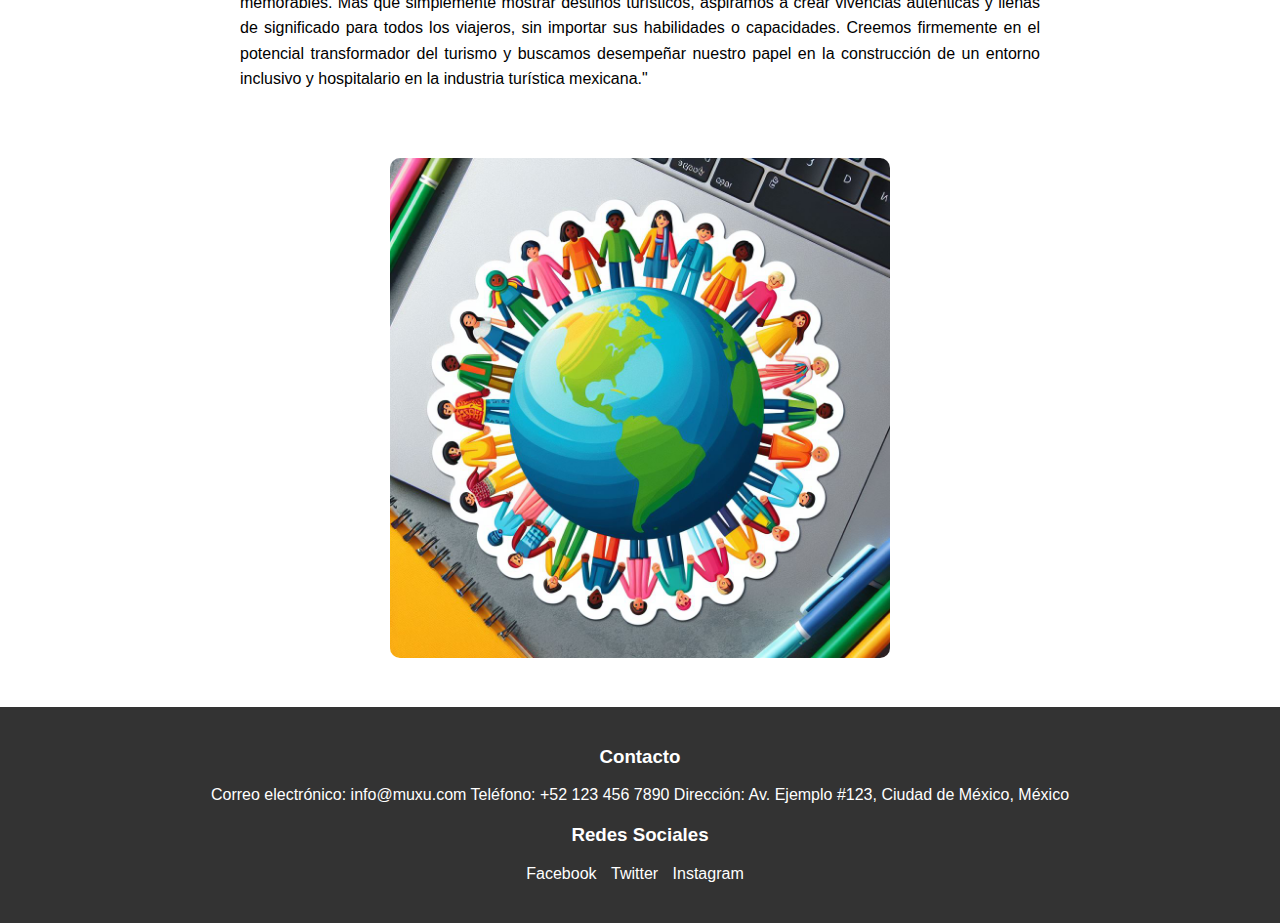
==== commit 2bd1ad06: "Update index.html" ====
--- a/index.html
+++ b/index.html
@@ -174,7 +174,7 @@
                 <!-- Agrega un enlace al id de la sección "Sobre nosotros" -->
                 <li><a href="catalogo.html">Servicios</a></li>
                 <li><a href="https://reactiv.com.mx/turismo-inclusivo-en-mexico-paraisos-mexicanos-para-todos/">Destinos</a></li>
-                
+                <li><a href="cursos.html">Cursos</a></li>
             </ul>
         </nav>
     </header>
